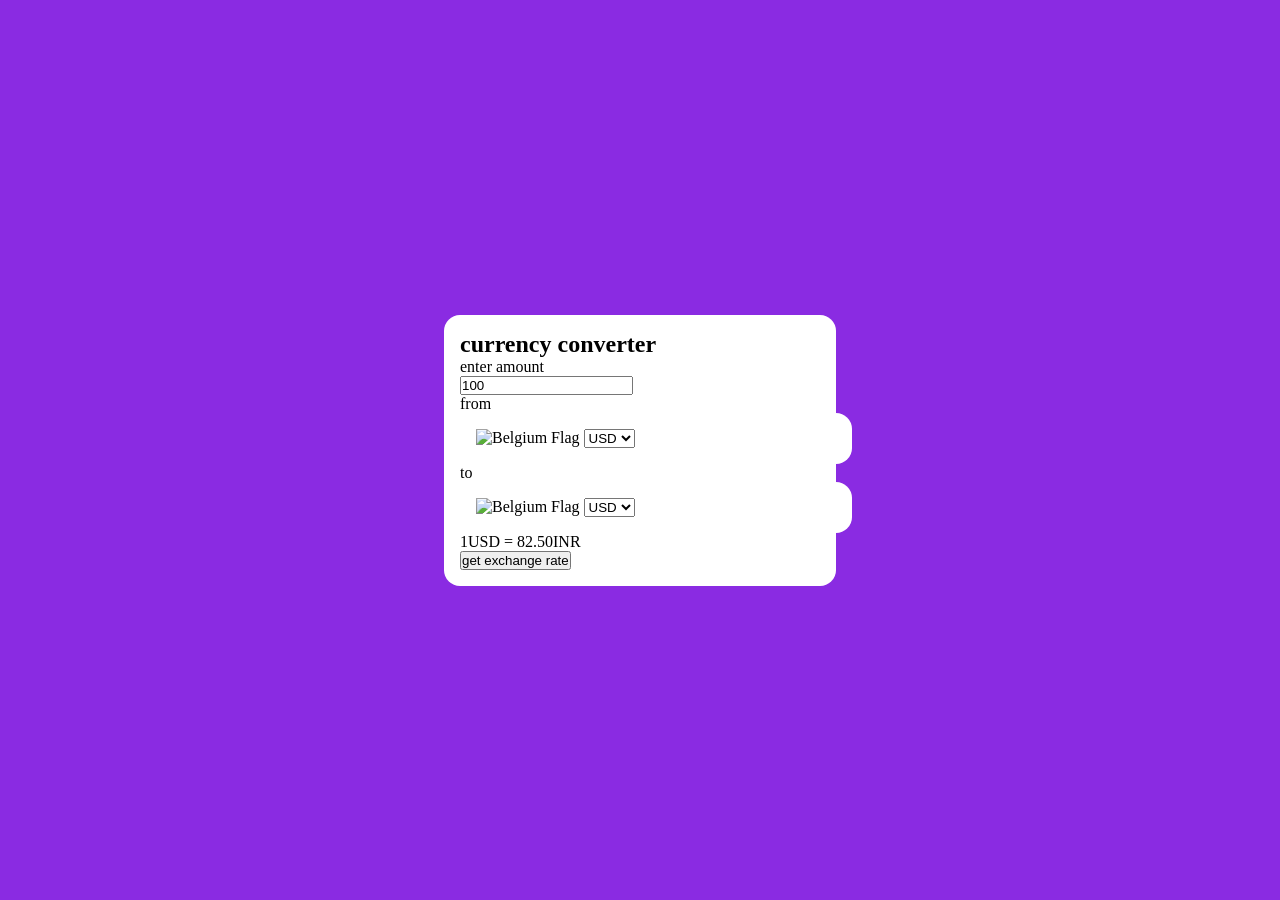
==== currency converter/index.html @ 109df643 "currency converter" ====
<!DOCTYPE html>
<html lang="en">
<head>
    <meta charset="UTF-8">
    <meta name="viewport" content="width=device-width, initial-scale=1.0">
    <title>Document</title>
    <link rel="stylesheet" href="style.css">
</head>
<body>
    <div class="container">
        <h2>currency converter</h2>
        <form>
            <div class="amount">
                <p>enter amount</p>
                <input value="100" type="text"/>
            </div>
            <div class="class drop">
                <div class="from">
                    <p>from</p>
                    <div class ="select container">
                        <img src="https://flagsapi.com/US/flat/64.png" alt="Belgium Flag">
                        <select name="from" id="from">
                            <option value="USD">USD</option>
                            <option value="EUR">EUR</option>
                            <option value="INR">INR</option>
                            <option value="AUD">AUD</option>
                        </select>

                    </div>

                </div>
                   <i class="fa-solid fa-rotate"></i>
                <div class="to">
                    <p>to</p>
                    <div class ="select container">
                        <img src="https://flagsapi.com/IN/flat/64.png" alt="Belgium Flag">
                        <select name="to" id="to">
                            <option value="USD">USD</option>
                            <option value="EUR">EUR</option>
                            <option value="INR">INR</option>
                            <option value="AUD">AUD</option>
                        </select>
                    </div>
                </div>
            </div>
             <div class="msg">1USD = 82.50INR</div>
             <button>get exchange rate</button>
        </form>
    </div>
</body>
</html>
---- currency converter/style.css ----
*{
    margin: 0;
    padding: 0;
}
body{ 
    display:flex;
    justify-content: center;
    align-items: center;
    min-height:100vh;
    background-color: blueviolet;

}
.container{
    background-color: #fff;
     padding: 1rem;
    border-radius: 1rem;
    width: 40vh;
}
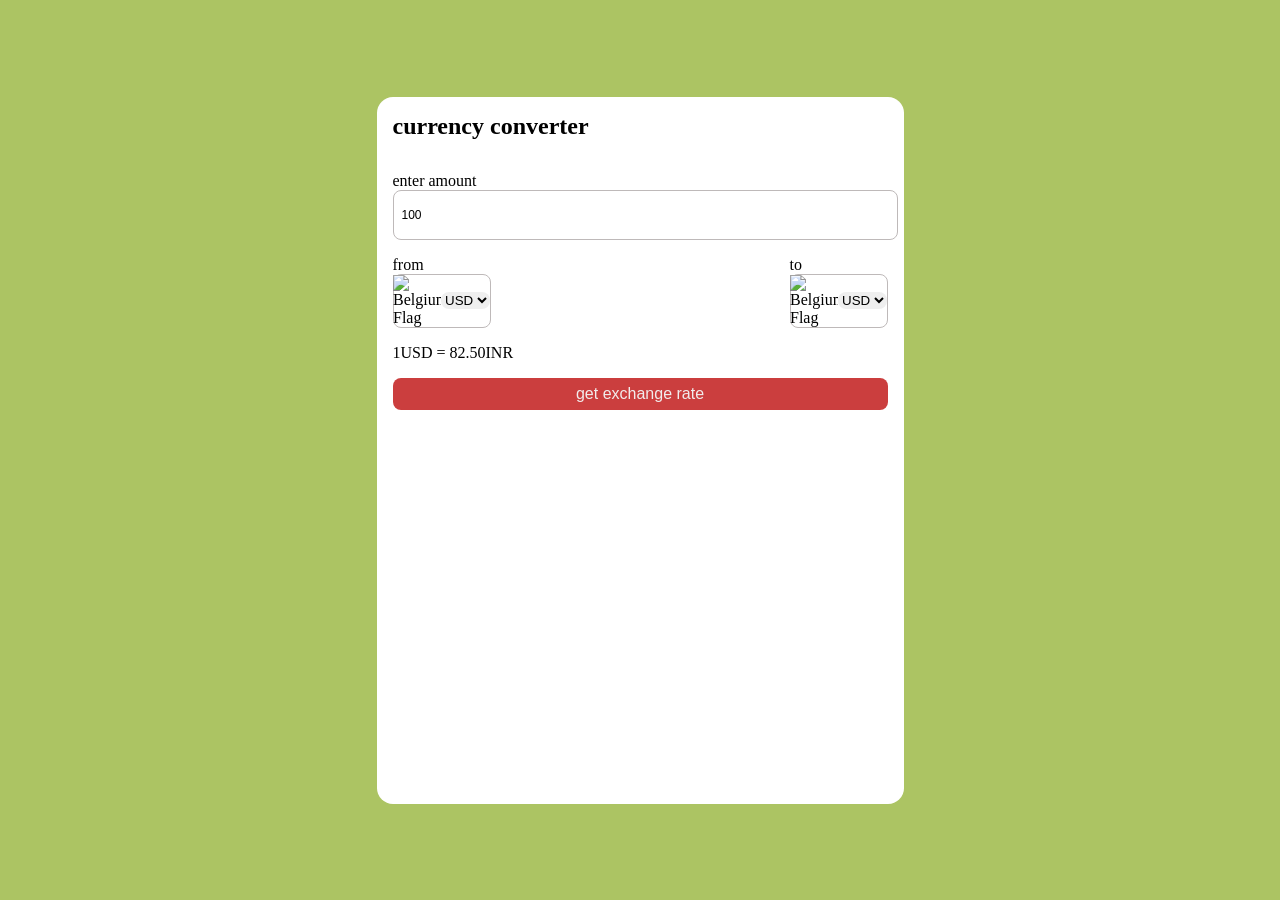
==== commit 1367f4bd: "next stap" ====
--- a/currency converter/index.html
+++ b/currency converter/index.html
@@ -5,6 +5,7 @@
     <meta name="viewport" content="width=device-width, initial-scale=1.0">
     <title>Document</title>
     <link rel="stylesheet" href="style.css">
+    <link rel="stylesheet" href="https://cdnjs.cloudflare.com/ajax/libs/font-awesome/7.3.0/css/all.min.css" integrity="sha512-ApSLB1Pd3/bZN8fWB/RG9YhN/7bd9Hkf3AGaE2mPfebjrxagjuBtx2GcgdqIlJkUzwylBo61r9Xa9NmgBI0swA==" crossorigin="anonymous" referrerpolicy="no-referrer" />
 </head>
 <body>
     <div class="container">
@@ -14,10 +15,10 @@
                 <p>enter amount</p>
                 <input value="100" type="text"/>
             </div>
-            <div class="class drop">
+            <div class="dropdown">
                 <div class="from">
                     <p>from</p>
-                    <div class ="select container">
+                    <div class ="select-flage">
                         <img src="https://flagsapi.com/US/flat/64.png" alt="Belgium Flag">
                         <select name="from" id="from">
                             <option value="USD">USD</option>
@@ -32,7 +33,7 @@
                    <i class="fa-solid fa-rotate"></i>
                 <div class="to">
                     <p>to</p>
-                    <div class ="select container">
+                    <div class ="select-flage">
                         <img src="https://flagsapi.com/IN/flat/64.png" alt="Belgium Flag">
                         <select name="to" id="to">
                             <option value="USD">USD</option>
--- a/currency converter/style.css
+++ b/currency converter/style.css
@@ -7,12 +7,60 @@
     justify-content: center;
     align-items: center;
     min-height:100vh;
-    background-color: blueviolet;
+    background-color: rgb(172, 196, 99);
 
 }
 .container{
     background-color: #fff;
      padding: 1rem;
     border-radius: 1rem;
-    width: 40vh;
+    width: 55vh;
+    height: 75vh;
+}
+form{
+    margin:2rem 0 1rem  0;
+}
+ form,select,input,button{
+    border:none;
+    outline:none;
+    border-radius: 0.5rem;
+    width:100%;
+} 
+form input{
+    border: 1px solid #beb9b9;
+    height: 3rem;
+    font-size: 0.75rem;
+    padding-left: 0.5rem;
+}
+.dropdown{
+    display:flex;
+    justify-content: space-between;
+    align-items: center;
+    margin-top: 1rem;
+}
+.select-flage img{
+    max-width: 3rem;
+}
+.select-flage{
+    display: flex;
+    justify-content: center;
+    align-items: center;
+    width:6rem;
+    border-radius : 0.5rem;
+    border: 1px solid #beb9b9;               
+}
+.select-flage select{
+    font: 1em ;
+    width: auto;
+}
+.msg{
+    margin: 1rem 0 1rem 0;
+}
+
+button{
+    height: 2rem;
+    background-color:#cb3e3e;
+    color: #f1ecec;
+    font-size: 1rem;
+
 }
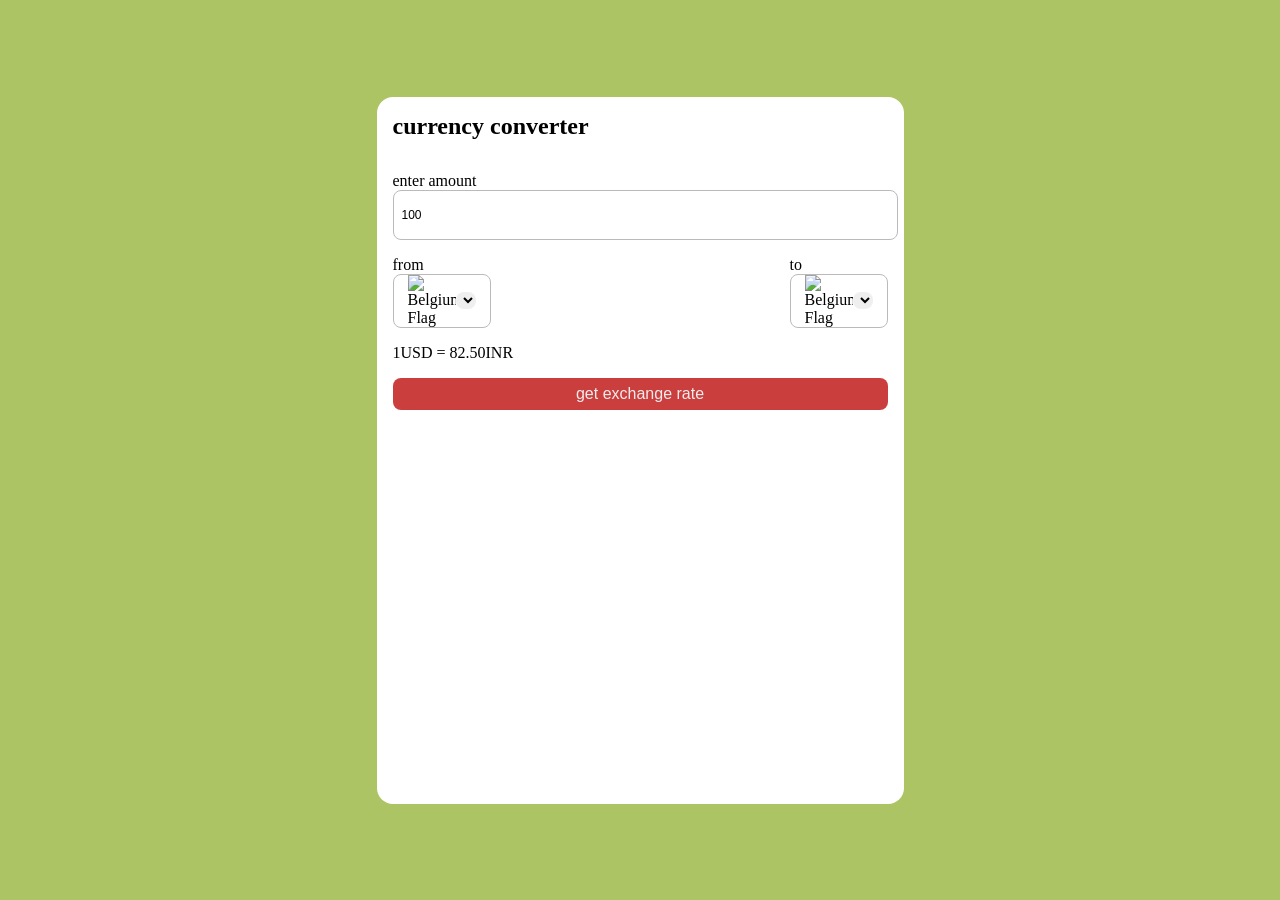
==== commit 0ea07203: "update" ====
--- a/currency converter/index.html
+++ b/currency converter/index.html
@@ -21,10 +21,6 @@
                     <div class ="select-flage">
                         <img src="https://flagsapi.com/US/flat/64.png" alt="Belgium Flag">
                         <select name="from" id="from">
-                            <option value="USD">USD</option>
-                            <option value="EUR">EUR</option>
-                            <option value="INR">INR</option>
-                            <option value="AUD">AUD</option>
                         </select>
 
                     </div>
@@ -36,10 +32,6 @@
                     <div class ="select-flage">
                         <img src="https://flagsapi.com/IN/flat/64.png" alt="Belgium Flag">
                         <select name="to" id="to">
-                            <option value="USD">USD</option>
-                            <option value="EUR">EUR</option>
-                            <option value="INR">INR</option>
-                            <option value="AUD">AUD</option>
                         </select>
                     </div>
                 </div>
@@ -48,5 +40,7 @@
              <button>get exchange rate</button>
         </form>
     </div>
+    <script src="code.js"></script>
+    <script src="script.js"></script>
 </body>
 </html>
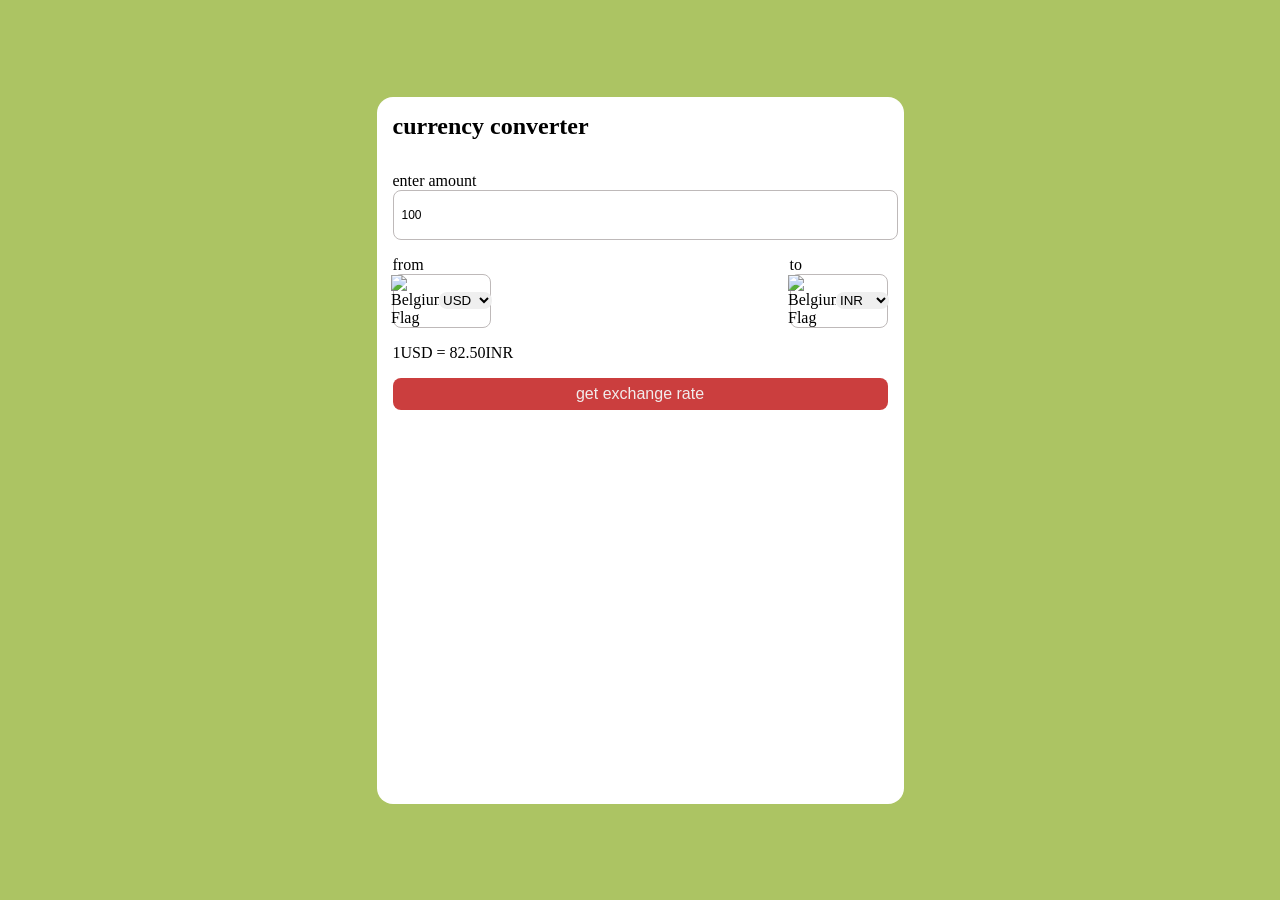
==== commit 392dc112: "uhouhoh" ====
--- a/currency converter/index.html
+++ b/currency converter/index.html
@@ -21,7 +21,7 @@
                     <div class ="select-flage">
                         <img src="https://flagsapi.com/US/flat/64.png" alt="Belgium Flag">
                         <select name="from" id="from">
-                        </select>
+                        </select> 
 
                     </div>
 
